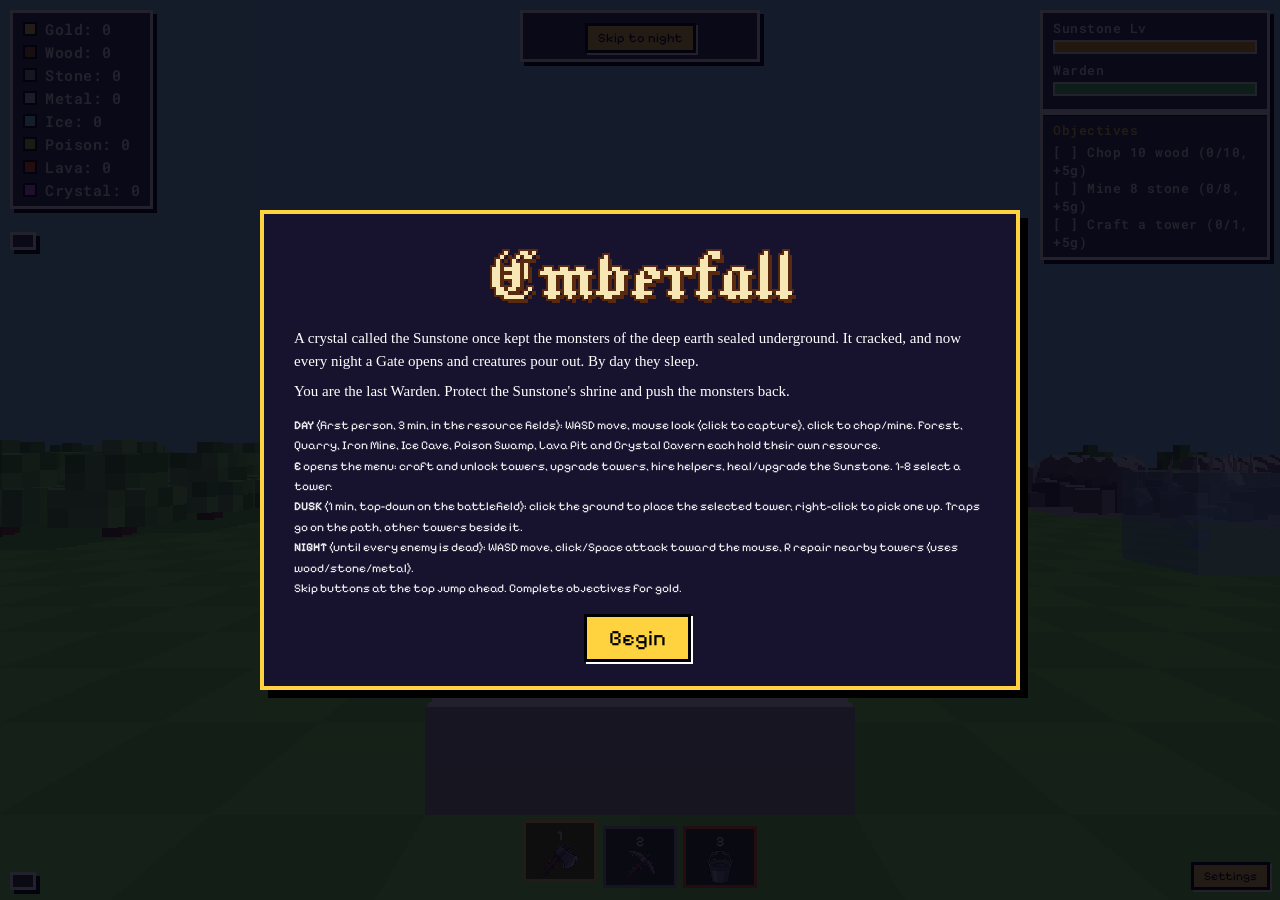
==== games/TowerCraft/index.html @ 9d87a4f6 "add towercraft game files" ====
<!DOCTYPE html>
<html lang="en">
<head>
<meta charset="utf-8">
<title>Emberfall</title>
<meta name="viewport" content="width=device-width,initial-scale=1">
<link rel="preconnect" href="https://fonts.googleapis.com">
<link rel="preconnect" href="https://fonts.gstatic.com" crossorigin>
<link href="https://fonts.googleapis.com/css2?family=Roboto+Mono:wght@500;700&family=Jacquard+12&family=Pixelify+Sans:wght@400;600&display=swap" rel="stylesheet">
<style>
*{box-sizing:border-box}
html,body{margin:0;height:100%;overflow:hidden;background:#000;font-family:'Pixelify Sans',monospace;color:#fff;user-select:none}
#c{position:fixed;inset:0;width:100vw;height:100vh;image-rendering:pixelated;display:block}
.hidden{display:none!important}
.panel{background:rgba(15,12,30,.75);border:3px solid #fff;box-shadow:4px 4px 0 #000;padding:6px 10px}
#res{position:fixed;top:10px;left:10px;display:flex;flex-direction:column;gap:3px;font-size:15px}
#res div{display:flex;align-items:center;gap:8px}
#res i{width:14px;height:14px;display:inline-block;border:2px solid #000}
#top{position:fixed;top:10px;left:50%;transform:translateX(-50%);text-align:center;min-width:240px}
#phase{font-size:18px}
#timer{font-size:30px}
#sub{font-size:12px;opacity:.85}
#skip{margin:4px 0 0}
#spd button{margin:4px 3px 0 0;padding:2px 8px}
#spd button.on{background:#fff}
#vit{position:fixed;top:10px;right:10px;width:230px;font-size:13px}
.bar{height:14px;background:#222;border:2px solid #fff;margin:3px 0 7px}
.bar>div{height:100%;width:100%}
#tpop{position:fixed;left:50%;top:38%;transform:translateX(-50%);z-index:6;text-align:center}
#tpop h3{margin:0 0 4px;font-weight:600;color:#ffd23f}
#tcount{position:fixed;left:10px;bottom:10px;font-size:12px;max-width:230px}
#spd{display:none}
#res,#top,#vit,#quest,#wave,#tcount,#hotbar{zoom:var(--ui,1)}
.movable{outline:3px dashed #7be8ff;cursor:move!important;pointer-events:auto!important}
#setbtn{position:fixed;right:10px;bottom:10px;z-index:8;margin:0;font-size:12px}
#setpanel{position:fixed;left:50%;top:50%;transform:translate(-50%,-50%);z-index:9;width:340px;max-width:92vw}
#setpanel h3{margin:0 0 6px;font-weight:600;color:#ffd23f}
#wave{position:fixed;left:10px;top:232px;max-width:230px;font-size:12px}
#sel{position:fixed;border:2px dashed #ff6b6b;background:rgba(255,80,80,.2);pointer-events:none;z-index:4}
.num,#timer,#res,#vit,.slot .n,#quest{font-family:'Roboto Mono',Consolas,'Courier New',monospace;font-weight:600;letter-spacing:.5px}
#quest{position:fixed;top:112px;right:10px;width:230px;font-size:13px}
#quest h4{margin:0 0 4px;font-weight:600;color:#ffd23f}
#quest .done{opacity:.5;text-decoration:line-through}
#hotbar{position:fixed;bottom:12px;left:50%;transform:translateX(-50%);display:flex;gap:6px}
.slot{width:74px;height:62px;background:rgba(15,12,30,.78);border:3px solid #777;text-align:center;font-size:11px;padding-top:4px;cursor:pointer;position:relative}
.slot img{height:34px;image-rendering:pixelated;display:block;margin:0 auto}
.slot b{display:block;font-size:14px;font-weight:400}
.slot.sel{border-color:#ffd23f;background:rgba(80,60,0,.8);transform:translateY(-6px)}
.slot.lock{opacity:.45}
.slot .n{position:absolute;right:4px;bottom:2px;font-size:15px;color:#ffd23f}
#menu{position:fixed;left:50%;top:50%;transform:translate(-50%,-50%);width:520px;max-width:94vw;max-height:80vh;overflow:auto;font-size:13px;z-index:5}
#menu h3{margin:0 0 6px;font-weight:600;font-size:18px;color:#ffd23f}
.tabs{display:flex;gap:4px;margin-bottom:8px}
.tabs button{margin:0;flex:1}
.tabs button.on{background:#fff}
.row{border-top:2px solid #555;padding:6px 0}
.row .nm{font-size:15px}
.row .ds{opacity:.8;font-size:11px}
.cost span{margin-right:8px;white-space:nowrap}
.bad{color:#ff6b6b}
.ok{color:#9cff7a}
button{font-family:inherit;font-size:13px;background:#ffd23f;border:3px solid #000;box-shadow:2px 2px 0 #fff;padding:4px 10px;cursor:pointer;margin:4px 6px 0 0}
button:disabled{background:#666;color:#aaa;cursor:default}
button:hover:not(:disabled){background:#fff}
#toast{position:fixed;top:128px;left:50%;transform:translateX(-50%);font-size:20px;text-shadow:3px 3px 0 #000;pointer-events:none;text-align:center;opacity:0;transition:opacity .4s;max-width:70vw}
#cross{position:fixed;top:50%;left:50%;transform:translate(-50%,-50%);font-size:26px;text-shadow:2px 2px 0 #000;pointer-events:none}
#hint{position:fixed;bottom:84px;left:50%;transform:translateX(-50%);font-size:13px;text-shadow:2px 2px 0 #000;pointer-events:none;text-align:center;white-space:nowrap}
#tinfo{position:fixed;left:50%;bottom:112px;transform:translateX(-50%);font-size:13px;text-align:center}
#ov{position:fixed;inset:0;background:rgba(5,3,15,.88);display:flex;align-items:center;justify-content:center;overflow:auto;z-index:10}
.card{max-width:760px;margin:20px;padding:24px 30px;background:#17122e;border:4px solid #ffd23f;box-shadow:8px 8px 0 #000;text-align:center}
.card h1{font-family:'Jacquard 12','Pixelify Sans',serif;font-weight:400;font-size:84px;line-height:.95;margin:0 0 10px;color:#f6e7b4;text-shadow:4px 4px 0 #5a2a10,-2px -2px 0 #5a2a10,2px -2px 0 #5a2a10,-2px 2px 0 #5a2a10}
.card h2{font-family:'Jacquard 12','Pixelify Sans',serif;font-weight:400;font-size:40px;margin:0 0 10px;color:#ffd23f}
.card p{font-family:Georgia,serif;font-size:15px;line-height:1.5;text-align:left;margin:8px 0}
.card .ctl{font-size:12px;text-align:left;line-height:1.7;margin:12px 0;opacity:.92}
.card button{font-size:22px;padding:8px 22px}
#flash{position:fixed;inset:0;background:#f00;opacity:0;pointer-events:none;transition:opacity .25s}
</style>
</head>
<body>
<canvas id="c"></canvas>
<div id="flash"></div>
<div id="res" class="panel"></div>
<div id="top" class="panel"><div id="phase"></div><div id="timer"></div><div id="sub"></div><button id="skip">Skip to night</button><div id="spd"><button data-s="1">1x</button><button data-s="2">2x</button><button data-s="3">3x</button></div></div>
<div id="vit" class="panel">
  <div>Sunstone Lv<span id="shl"></span> <span id="shv"></span></div><div class="bar"><div id="shb" style="background:#ffb400"></div></div>
  <div>Warden <span id="plv"></span></div><div class="bar"><div id="plb" style="background:#4cd964"></div></div>
</div>
<div id="quest" class="panel"></div>
<div id="menu" class="panel hidden"></div>
<div id="tpop" class="panel hidden"></div>
<div id="wave" class="panel"></div>
<div id="tcount" class="panel"></div>
<div id="sel" class="hidden"></div>
<div id="toast"></div>
<div id="cross">+</div>
<div id="hint"></div>
<div id="tinfo"></div>
<div id="hotbar"></div>
<button id="setbtn">Settings</button>
<div id="setpanel" class="panel hidden"></div>
<div id="ov"></div>
<script src="three.min.js"></script>
<script src="assets.js"></script>
<script src="node_png.js"></script>
<script src="data.js"></script>
<script src="world.js"></script>
<script src="combat.js"></script>
<script src="enemy_png.js"></script>
<script src="sprites.js"></script>
<script src="enemies.js"></script>
<script src="ui.js"></script>
<script src="sword.js"></script>
<script src="settings.js"></script>
<script src="main.js"></script>
</body>
</html>
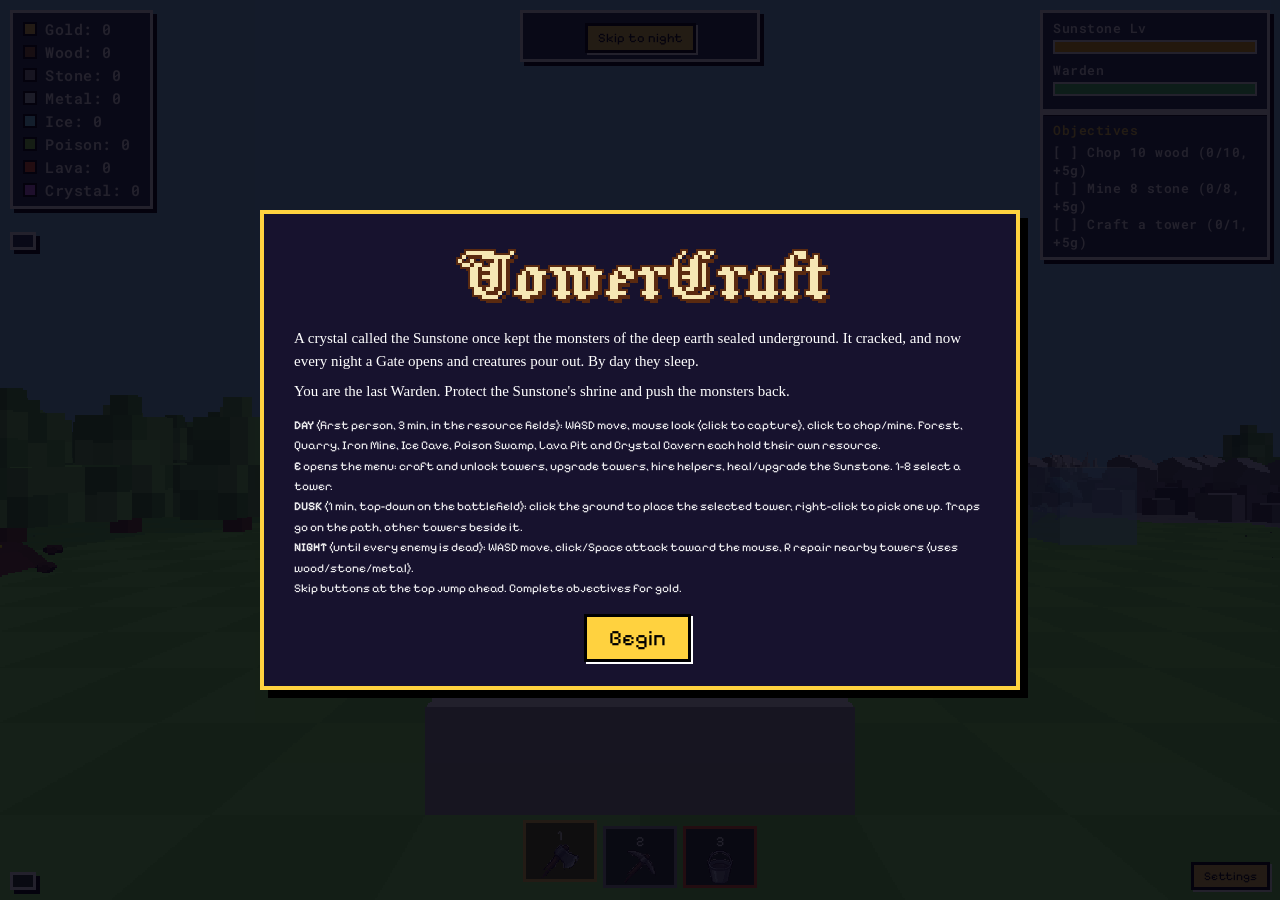
==== commit c58ae96d: "Update towerCraft" ====
--- a/games/TowerCraft/index.html
+++ b/games/TowerCraft/index.html
@@ -2,7 +2,7 @@
 <html lang="en">
 <head>
 <meta charset="utf-8">
-<title>Emberfall</title>
+<title>TowerCraft</title>
 <meta name="viewport" content="width=device-width,initial-scale=1">
 <link rel="preconnect" href="https://fonts.googleapis.com">
 <link rel="preconnect" href="https://fonts.gstatic.com" crossorigin>
@@ -59,6 +59,17 @@
 .cost span{margin-right:8px;white-space:nowrap}
 .bad{color:#ff6b6b}
 .ok{color:#9cff7a}
+#mob{display:none;position:fixed;inset:0;pointer-events:none;z-index:30}
+#joy{position:absolute;left:24px;bottom:24px;width:130px;height:130px;border-radius:50%;background:rgba(255,255,255,.15);border:3px solid rgba(255,255,255,.5);pointer-events:auto;touch-action:none;display:flex;align-items:center;justify-content:center}
+#knob{width:56px;height:56px;border-radius:50%;background:rgba(255,210,63,.85);border:3px solid #000}
+#mbtns{position:absolute;right:12px;bottom:20px;width:200px;display:flex;flex-wrap:wrap;justify-content:flex-end;pointer-events:auto}
+#mbtns button{width:92px;height:56px;font-size:15px;touch-action:none}
+body.mobile #hint{display:none}
+body.mobile #res,body.mobile #top,body.mobile #vit,body.mobile #quest,body.mobile #wave,body.mobile #tcount,body.mobile #hotbar{zoom:calc(var(--ui,1)*.6)}
+body.mobile #mbtns button{font-size:13px}
+body.mobile #setbtn,body.mobile #menu{zoom:.75}
+body.mobile #hotbar{bottom:130px}
+body.mobile #spd{display:none}
 button{font-family:inherit;font-size:13px;background:#ffd23f;border:3px solid #000;box-shadow:2px 2px 0 #fff;padding:4px 10px;cursor:pointer;margin:4px 6px 0 0}
 button:disabled{background:#666;color:#aaa;cursor:default}
 button:hover:not(:disabled){background:#fff}
@@ -112,5 +123,7 @@
 <script src="sword.js"></script>
 <script src="settings.js"></script>
 <script src="main.js"></script>
+<script src="audio.js"></script>
+<script src="mobile.js"></script>
 </body>
 </html>
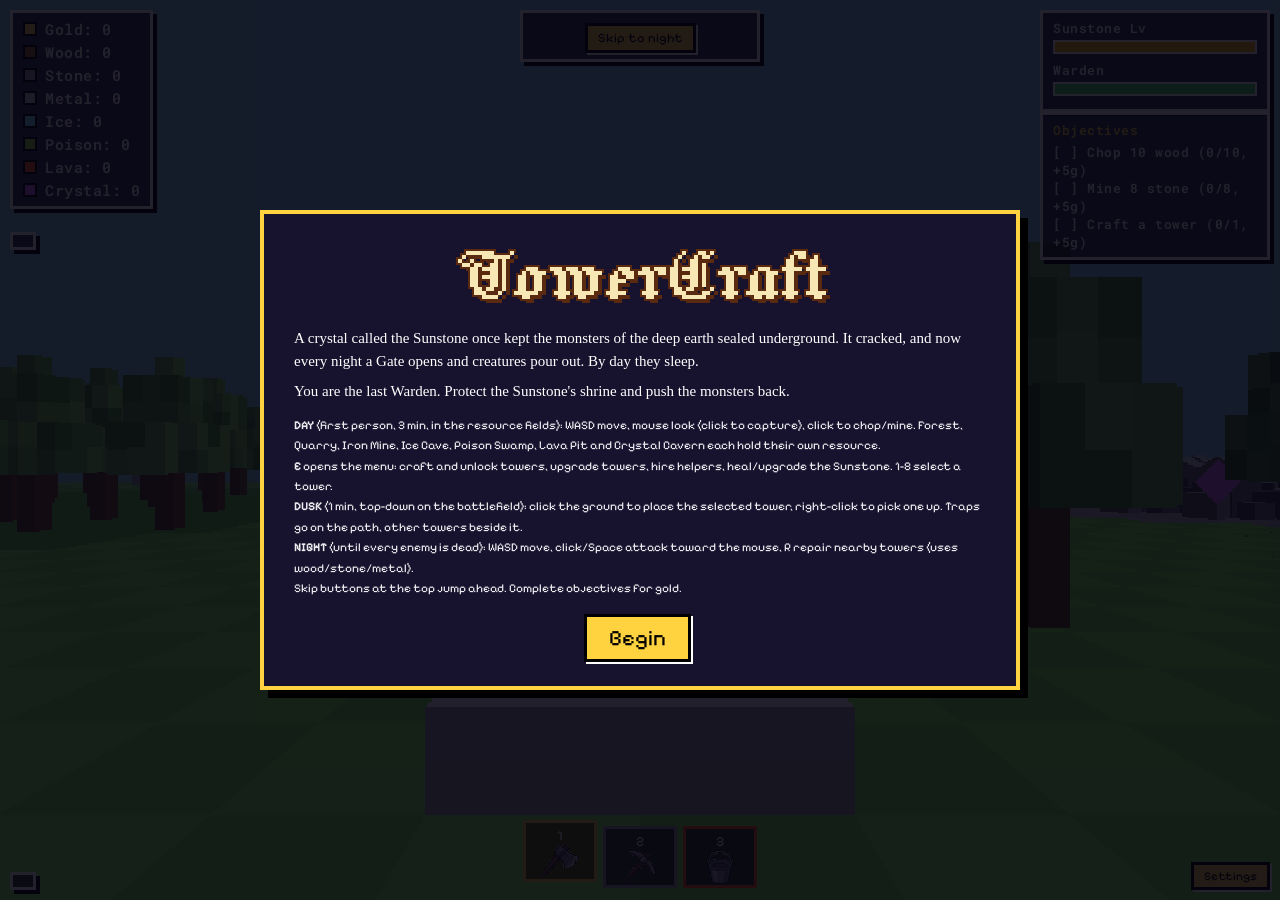
==== commit 07155c48: "Update TowerCraft" ====
--- a/games/TowerCraft/index.html
+++ b/games/TowerCraft/index.html
@@ -62,13 +62,22 @@
 #mob{display:none;position:fixed;inset:0;pointer-events:none;z-index:30}
 #joy{position:absolute;left:24px;bottom:24px;width:130px;height:130px;border-radius:50%;background:rgba(255,255,255,.15);border:3px solid rgba(255,255,255,.5);pointer-events:auto;touch-action:none;display:flex;align-items:center;justify-content:center}
 #knob{width:56px;height:56px;border-radius:50%;background:rgba(255,210,63,.85);border:3px solid #000}
-#mbtns{position:absolute;right:12px;bottom:20px;width:200px;display:flex;flex-wrap:wrap;justify-content:flex-end;pointer-events:auto}
-#mbtns button{width:92px;height:56px;font-size:15px;touch-action:none}
+#mbtns{position:absolute;inset:0;pointer-events:none}
+#mbtns .rb{position:absolute;margin:0;padding:0;border-radius:50%;pointer-events:auto;touch-action:none;display:flex;align-items:center;justify-content:center;border:3px solid #000;box-shadow:2px 2px 0 #fff;font-size:28px}
+#mMine,#mAtk{right:22px;bottom:30px;width:86px;height:86px}
+#mMine img{width:58px;height:58px;object-fit:contain;image-rendering:pixelated;pointer-events:none}
+#mAtk svg{pointer-events:none}
+#mPlace{right:124px;bottom:44px;width:64px;height:64px;background:#6fe06f}
+#mRot{right:30px;bottom:130px;width:56px;height:56px}
+#mMenu{left:32px;bottom:170px;width:52px;height:52px;flex-direction:column;gap:6px}
+#mMenu i{display:block;width:26px;height:4px;background:#000;border-radius:2px}
+#setpanel.compact{top:auto;bottom:70px;width:auto;padding:6px 10px}
+#setpanel.compact>*:not(.mvrow){display:none}
+#setpanel.compact .mvrow button:not(#mvbtn){display:none}
 body.mobile #hint{display:none}
 body.mobile #res,body.mobile #top,body.mobile #vit,body.mobile #quest,body.mobile #wave,body.mobile #tcount,body.mobile #hotbar{zoom:calc(var(--ui,1)*.6)}
-body.mobile #mbtns button{font-size:13px}
 body.mobile #setbtn,body.mobile #menu{zoom:.75}
-body.mobile #hotbar{bottom:130px}
+body.mobile #hotbar{bottom:4px}
 body.mobile #spd{display:none}
 button{font-family:inherit;font-size:13px;background:#ffd23f;border:3px solid #000;box-shadow:2px 2px 0 #fff;padding:4px 10px;cursor:pointer;margin:4px 6px 0 0}
 button:disabled{background:#666;color:#aaa;cursor:default}
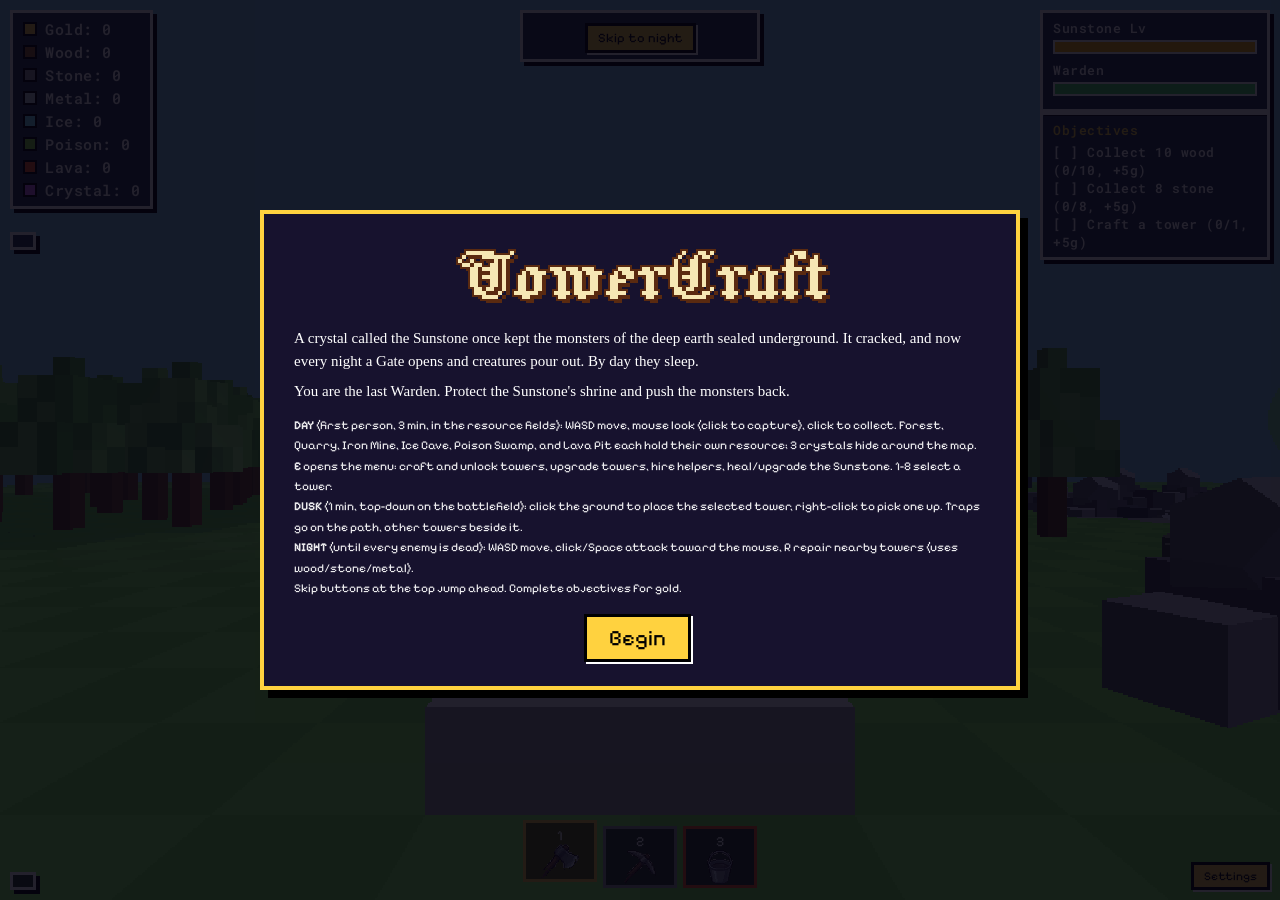
==== commit 2af3c83f: "Add files via upload" ====
--- a/games/TowerCraft/index.html
+++ b/games/TowerCraft/index.html
@@ -65,6 +65,7 @@
 #mbtns{position:absolute;inset:0;pointer-events:none}
 #mbtns .rb{position:absolute;margin:0;padding:0;border-radius:50%;pointer-events:auto;touch-action:none;display:flex;align-items:center;justify-content:center;border:3px solid #000;box-shadow:2px 2px 0 #fff;font-size:28px}
 #mMine,#mAtk{right:22px;bottom:30px;width:86px;height:86px}
+#mSwap{right:37px;bottom:124px;width:48px;height:48px;font-size:22px}
 #mMine img{width:58px;height:58px;object-fit:contain;image-rendering:pixelated;pointer-events:none}
 #mAtk svg{pointer-events:none}
 #mPlace{right:124px;bottom:44px;width:64px;height:64px;background:#6fe06f}
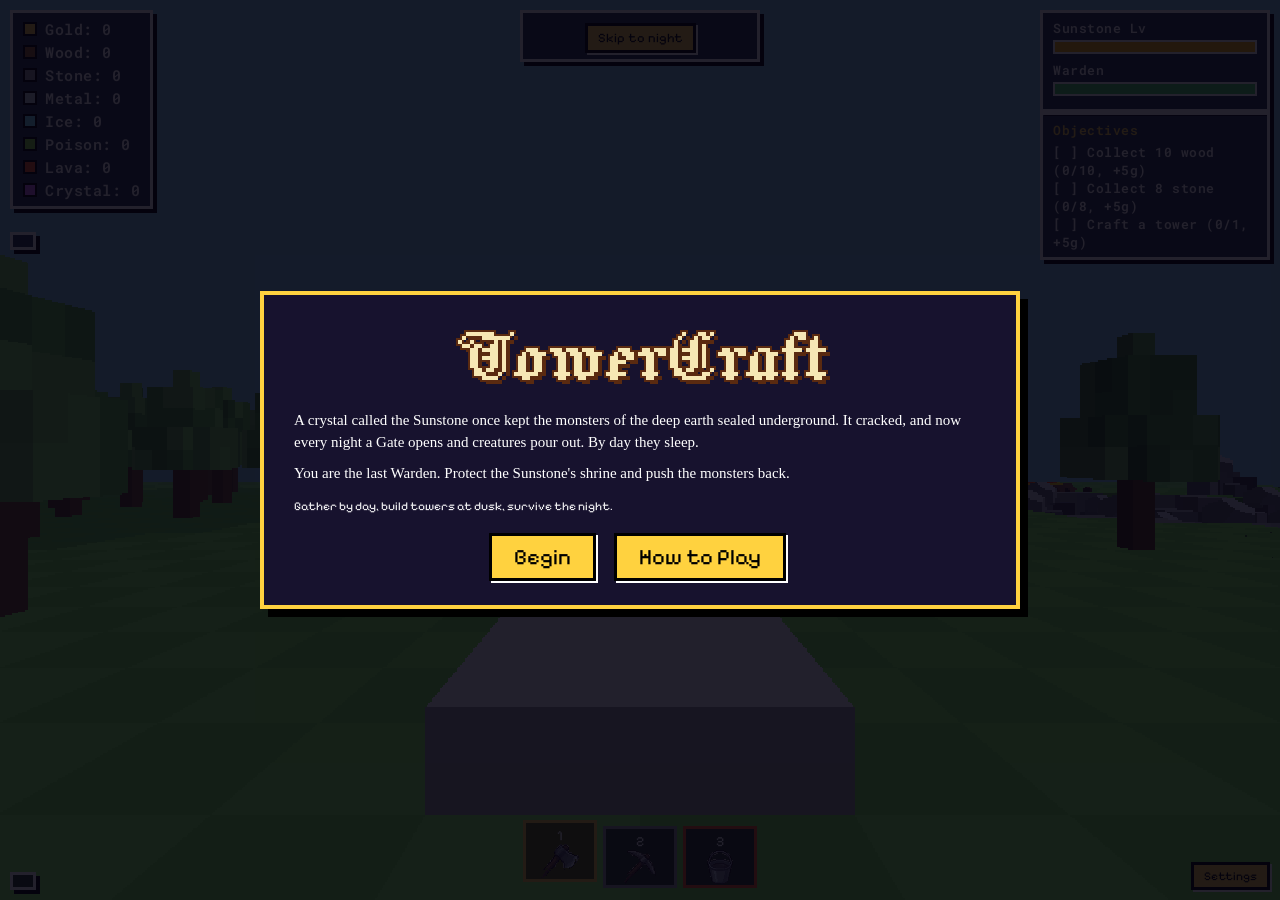
==== commit 5ffaa9e4: "Add files via upload" ====
--- a/games/TowerCraft/index.html
+++ b/games/TowerCraft/index.html
@@ -65,6 +65,7 @@
 #mbtns{position:absolute;inset:0;pointer-events:none}
 #mbtns .rb{position:absolute;margin:0;padding:0;border-radius:50%;pointer-events:auto;touch-action:none;display:flex;align-items:center;justify-content:center;border:3px solid #000;box-shadow:2px 2px 0 #fff;font-size:28px}
 #mMine,#mAtk{right:22px;bottom:30px;width:86px;height:86px}
+#mJump{right:124px;bottom:44px;width:64px;height:64px;background:#8fd0ff;font-size:30px}
 #mSwap{right:37px;bottom:124px;width:48px;height:48px;font-size:22px}
 #mMine img{width:58px;height:58px;object-fit:contain;image-rendering:pixelated;pointer-events:none}
 #mAtk svg{pointer-events:none}
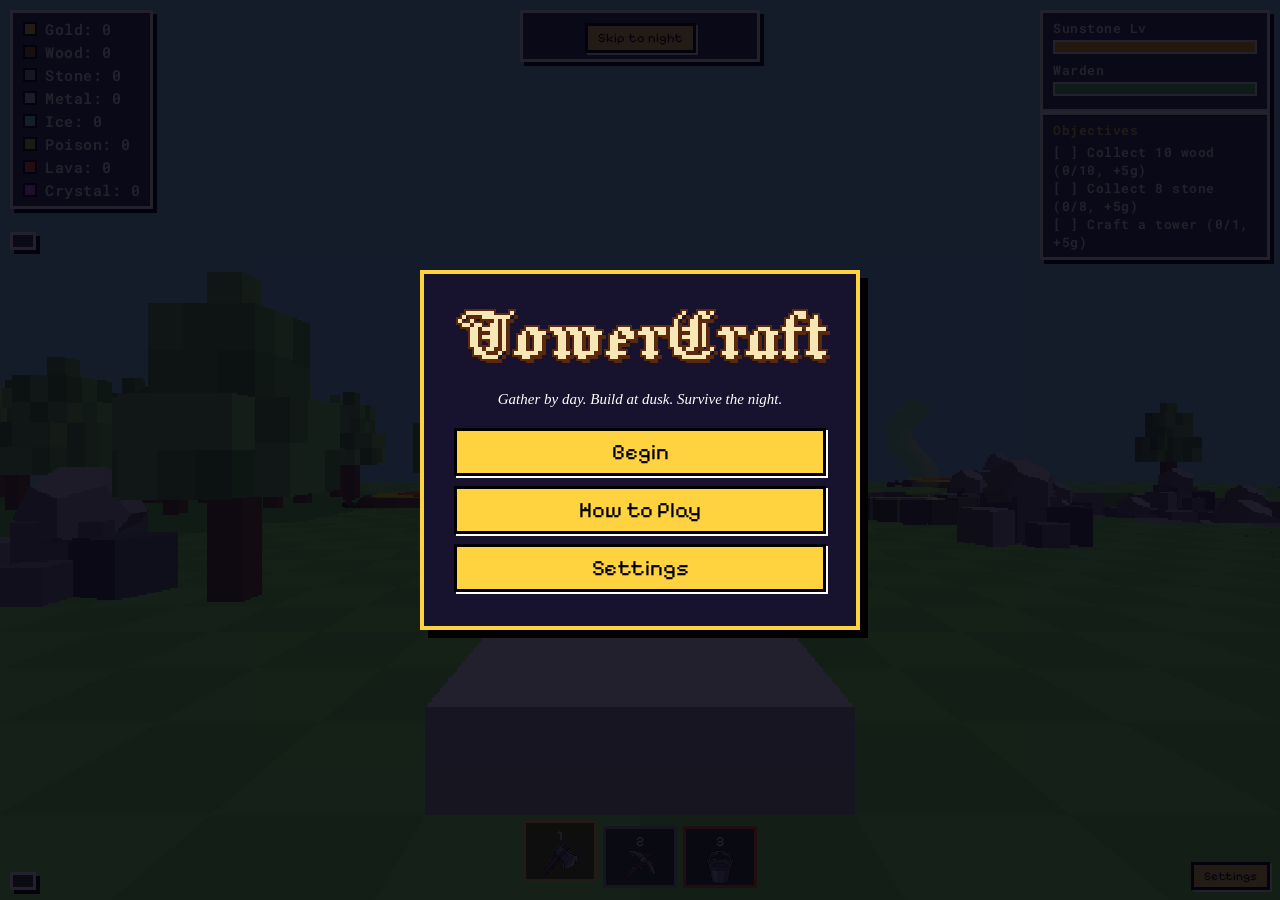
==== commit 226e7208: "Add files via upload" ====
--- a/games/TowerCraft/index.html
+++ b/games/TowerCraft/index.html
@@ -33,7 +33,7 @@
 #res,#top,#vit,#quest,#wave,#tcount,#hotbar{zoom:var(--ui,1)}
 .movable{outline:3px dashed #7be8ff;cursor:move!important;pointer-events:auto!important}
 #setbtn{position:fixed;right:10px;bottom:10px;z-index:8;margin:0;font-size:12px}
-#setpanel{position:fixed;left:50%;top:50%;transform:translate(-50%,-50%);z-index:9;width:340px;max-width:92vw}
+#setpanel{position:fixed;left:50%;top:50%;transform:translate(-50%,-50%);z-index:11;width:340px;max-width:92vw}
 #setpanel h3{margin:0 0 6px;font-weight:600;color:#ffd23f}
 #wave{position:fixed;left:10px;top:232px;max-width:230px;font-size:12px}
 #sel{position:fixed;border:2px dashed #ff6b6b;background:rgba(255,80,80,.2);pointer-events:none;z-index:4}
@@ -121,6 +121,7 @@
 <button id="setbtn">Settings</button>
 <div id="setpanel" class="panel hidden"></div>
 <div id="ov"></div>
+<script src="https://sdk.crazygames.com/crazygames-sdk-v3.js" onerror="void 0"></script>
 <script src="three.min.js"></script>
 <script src="assets.js"></script>
 <script src="node_png.js"></script>
@@ -133,6 +134,8 @@
 <script src="ui.js"></script>
 <script src="sword.js"></script>
 <script src="settings.js"></script>
+<script src="crazy.js"></script>
+<script src="orbs.js"></script>
 <script src="main.js"></script>
 <script src="audio.js"></script>
 <script src="mobile.js"></script>
